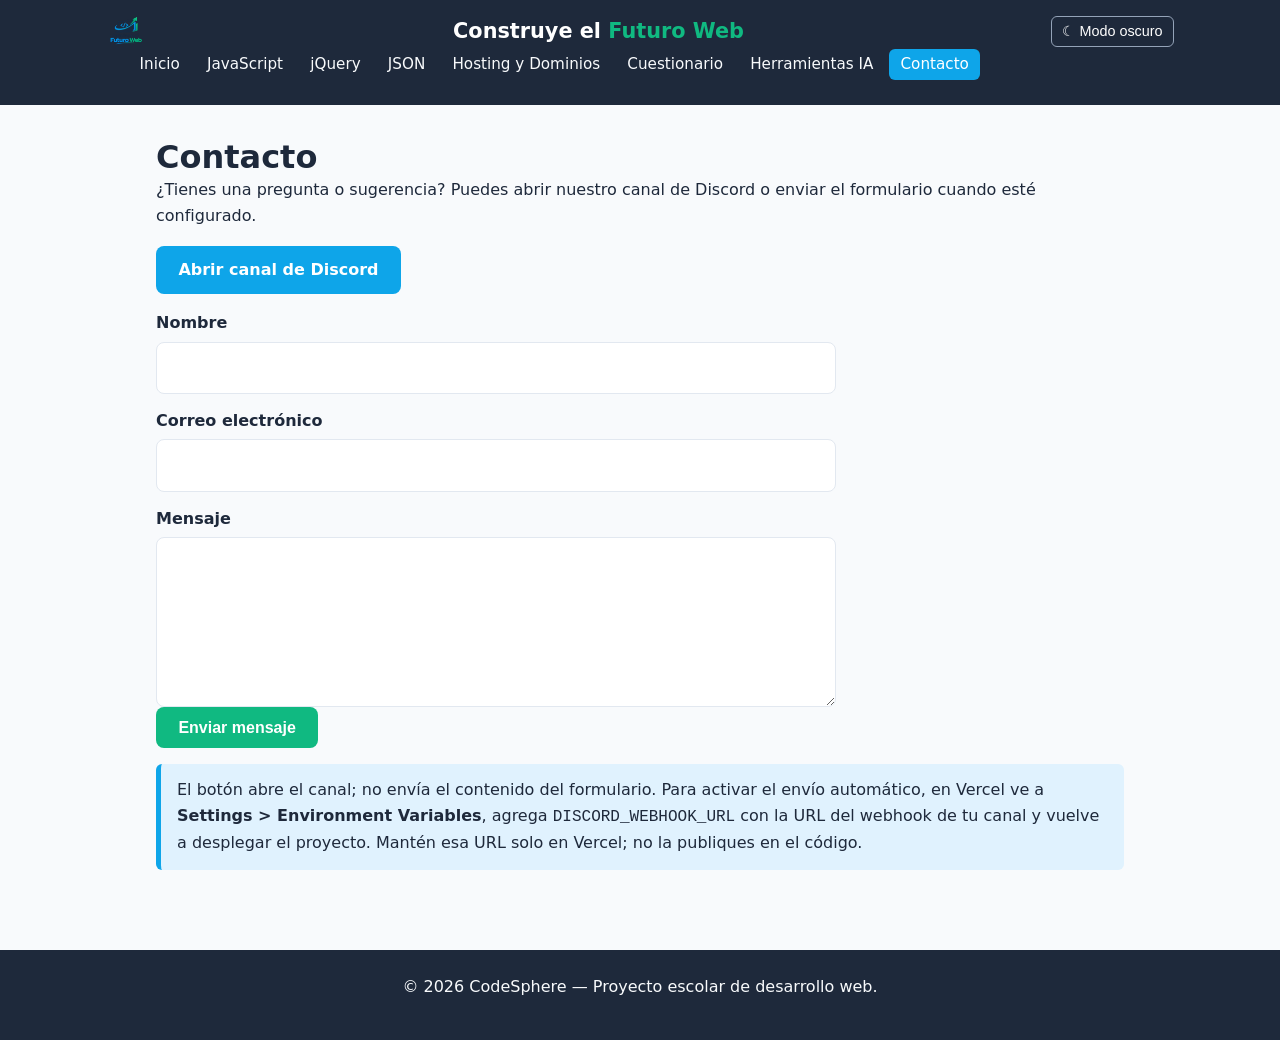
==== contacto.html @ b408973d "actualisasion" ====
<!DOCTYPE html>
<html lang="es">
<head>
<meta charset="UTF-8">
<meta name="viewport" content="width=device-width, initial-scale=1.0">
<title>Contacto | CodeSphere</title>
<link rel="stylesheet" href="styles.css">
</head>
<body>
<header class="site-header">
<nav class="nav">
  <img src="./imagenes/ChatGPT Image 8 oct 2026, 07_35_01 a.m..png" style="max-height: 40px; width: auto; object-fit: contain;" alt="Logo CodeSphere">
  <a class="brand" href="index.html">Construye el <span>Futuro Web</span></a>
  <button class="nav-toggle" aria-label="Abrir menú">☰</button>
  <button class="theme-toggle" type="button" aria-label="Cambiar modo de color" aria-pressed="false">☾ Modo oscuro</button>
  <ul id="menu">
    <li><a href="index.html">Inicio</a></li>
    <li><a href="javascript.html">JavaScript</a></li>
    <li><a href="jquery.html">jQuery</a></li>
    <li><a href="json.html">JSON</a></li>
    <li><a href="hosting-dominios.html">Hosting y Dominios</a></li>
    <li><a href="cuestionario.html">Cuestionario</a></li>
    <li><a href="herramientas-ia.html">Herramientas IA</a></li>
    <li><a href="contacto.html">Contacto</a></li>
  </ul>
</nav>
</header>
<main>
<h1>Contacto</h1>
<p>¿Tienes una pregunta o sugerencia? Puedes abrir nuestro canal de Discord o enviar el formulario cuando esté configurado.</p>
<p><a class="btn sec" href="https://discord.com/channels/1558110260764614658/1558110261846609995" target="_blank" rel="noopener noreferrer">Abrir canal de Discord</a></p>
<form id="contact-form" class="contact-form">
  <label for="contact-name">Nombre</label>
  <input id="contact-name" name="name" type="text" maxlength="100" autocomplete="name" required>
  <label for="contact-email">Correo electrónico</label>
  <input id="contact-email" name="email" type="email" maxlength="254" autocomplete="email" required>
  <label for="contact-message">Mensaje</label>
  <textarea id="contact-message" name="message" maxlength="1500" required></textarea>
  <button type="submit" class="btn">Enviar mensaje</button>
</form>
<p id="contact-status" class="contact-status" role="status" aria-live="polite"></p>
<div class="note">El botón abre el canal; no envía el contenido del formulario. Para activar el envío automático, en Vercel ve a <strong>Settings &gt; Environment Variables</strong>, agrega <code>DISCORD_WEBHOOK_URL</code> con la URL del webhook de tu canal y vuelve a desplegar el proyecto. Mantén esa URL solo en Vercel; no la publiques en el código.</div>
</main>
<footer><p>&copy; 2026 CodeSphere — Proyecto escolar de desarrollo web.</p></footer>
<script src="script.js"></script>
</body>
</html>
---- styles.css ----
:root{--azul:#1E293B;--turquesa:#0EA5E9;--verde:#10B981;--gris:#F8FAFC;--texto:#1E293B;--rojo:#EF4444;--superficie:#fff;--superficie-alt:#f1f5f9;--borde:#e2e8f0;--nota:#e0f2fe;--codigo-inline:#e2e8f0}
[data-theme="dark"]{--gris:#111827;--texto:#e5e7eb;--superficie:#1f2937;--superficie-alt:#273449;--borde:#475569;--nota:#15344a;--codigo-inline:#334155;color-scheme:dark}
*{box-sizing:border-box;margin:0;padding:0}
body{font-family:system-ui,-apple-system,"Segoe UI",Roboto,sans-serif;background:var(--gris);color:var(--texto);line-height:1.65}
a{color:var(--turquesa)}
.site-header{background:var(--azul);position:sticky;top:0;z-index:10}
.nav{max-width:1100px;margin:auto;display:flex;align-items:center;justify-content:space-between;flex-wrap:wrap;padding:.7rem 1rem}
.brand{color:#fff;font-weight:800;font-size:1.3rem;text-decoration:none}
.brand span{color:var(--verde)}
.nav ul{list-style:none;display:flex;gap:.3rem;flex-wrap:wrap}
.nav ul a{color:var(--gris);text-decoration:none;padding:.4rem .7rem;border-radius:6px;font-size:.95rem}
.nav ul a:hover,.nav ul a.active{background:var(--turquesa);color:#fff}
.nav-toggle{display:none;background:var(--turquesa);color:#fff;border:0;border-radius:6px;font-size:1.3rem;padding:.2rem .7rem;cursor:pointer}
.theme-toggle{background:transparent;color:#fff;border:1px solid #94a3b8;border-radius:6px;padding:.4rem .65rem;font-size:.9rem;cursor:pointer;white-space:nowrap}
.theme-toggle:hover{background:var(--turquesa);border-color:var(--turquesa)}
.hero{background:linear-gradient(135deg,var(--azul),#0f3a5c);color:#fff;text-align:center;padding:4rem 1rem}
.hero h1{font-size:2.6rem}
.hero p{max-width:700px;margin:1rem auto}
.hero .tag{color:var(--verde);font-weight:700;font-size:1.2rem}
main{max-width:1000px;margin:auto;padding:2rem 1rem}
h1,h2,h3{line-height:1.25}
h2{margin:2rem 0 .8rem;color:var(--texto);border-left:5px solid var(--turquesa);padding-left:.6rem}
h3{margin:1.2rem 0 .4rem}
p,ul,ol{margin-bottom:1rem}
ul,ol{padding-left:1.4rem}
.card{background:var(--superficie);border-radius:10px;padding:1.2rem;box-shadow:0 2px 8px rgba(30,41,59,.1);margin-bottom:1rem}
.grid{display:grid;grid-template-columns:repeat(auto-fit,minmax(230px,1fr));gap:1rem}
.swatch{border-radius:10px;padding:1.2rem;color:#fff;font-weight:600}
.swatch small{display:block;font-weight:400;margin-top:.4rem}
.note{background:var(--nota);border-left:5px solid var(--turquesa);padding:.8rem 1rem;border-radius:6px;margin:1rem 0}
.contact-form{max-width:680px}
.contact-form label{display:block;font-weight:600;margin:.9rem 0 .3rem}
.contact-form input,.contact-form textarea{display:block;width:100%;padding:.75rem;border:1px solid var(--borde);border-radius:8px;background:var(--superficie);color:var(--texto);font:inherit}
.contact-form textarea{min-height:170px;resize:vertical}
.contact-form input:focus,.contact-form textarea:focus{outline:2px solid var(--turquesa);outline-offset:2px}
.contact-status{margin-top:1rem;font-weight:600}
.contact-status:empty{display:none}
.table-wrap{overflow-x:auto;margin-bottom:1rem}
table{width:100%;border-collapse:collapse;background:var(--superficie);border-radius:8px;overflow:hidden}
th,td{padding:.7rem .8rem;text-align:left;border-bottom:1px solid var(--borde);vertical-align:top}
th{background:var(--azul);color:#fff}
tr:nth-child(even) td{background:var(--superficie-alt)}
pre{background:var(--azul);color:#e2e8f0;padding:1rem;border-radius:8px;overflow-x:auto;margin-bottom:1rem;font-size:.9rem}
code{font-family:Consolas,"Courier New",monospace}
p code,li code,td code{background:var(--codigo-inline);padding:.1rem .35rem;border-radius:4px;color:var(--texto)}
.k{color:#7dd3fc}.s{color:#86efac}.c{color:#94a3b8;font-style:italic}.n{color:#fcd34d}
.btn{display:inline-block;background:var(--verde);color:#fff;border:0;padding:.7rem 1.4rem;border-radius:8px;font-size:1rem;font-weight:600;cursor:pointer;text-decoration:none}
.btn:hover{background:#059669}
.btn.sec{background:var(--turquesa)}
.btn.sec:hover{background:#0284c7}
.flow{display:flex;flex-wrap:wrap;gap:.6rem;align-items:stretch;margin-bottom:1rem}
.flow .step{flex:1 1 140px;background:var(--superficie);border:2px solid var(--turquesa);border-radius:10px;padding:.8rem;text-align:center;font-size:.9rem}
.flow .step b{display:block;color:var(--verde);font-size:1.4rem}
.flow .arrow{align-self:center;font-size:1.5rem;color:var(--turquesa)}
.question{background:var(--superficie);border:2px solid var(--borde);border-radius:10px;padding:1rem;margin-bottom:1rem}
.question legend{font-weight:700;padding:0 .4rem}
.question label{display:block;padding:.35rem .5rem;border-radius:6px;cursor:pointer}
.question label:hover{background:var(--nota)}
.question.correct{border-color:var(--verde);background:#ecfdf5}
.question.wrong{border-color:var(--rojo);background:#fef2f2}
.question.empty{border-color:#f59e0b;background:#fffbeb}
[data-theme="dark"] .question.correct{background:#12352c}
[data-theme="dark"] .question.wrong{background:#451f26}
[data-theme="dark"] .question.empty{background:#453817}
.fb{margin-top:.5rem;font-size:.92rem;font-weight:600}
.result{display:none;padding:1.2rem;border-radius:10px;margin-top:1rem;text-align:center;font-size:1.1rem;color:#fff}
.result.show{display:block}
.result.good{background:var(--verde)}.result.mid{background:var(--turquesa)}.result.bad{background:var(--rojo)}
.badge{display:inline-block;padding:.15rem .6rem;border-radius:999px;font-size:.8rem;font-weight:700;color:#fff;background:var(--turquesa)}
.badge.v{background:var(--verde)}
footer{background:var(--azul);color:var(--gris);text-align:center;padding:1.5rem 1rem;margin-top:2rem}
@media(max-width:760px){
.nav-toggle{display:block}
.theme-toggle{margin-left:auto}
.nav ul{display:none;flex-direction:column;width:100%;margin-top:.6rem}
.nav ul.open{display:flex}
.hero h1{font-size:2rem}
.flow .arrow{display:none}
}
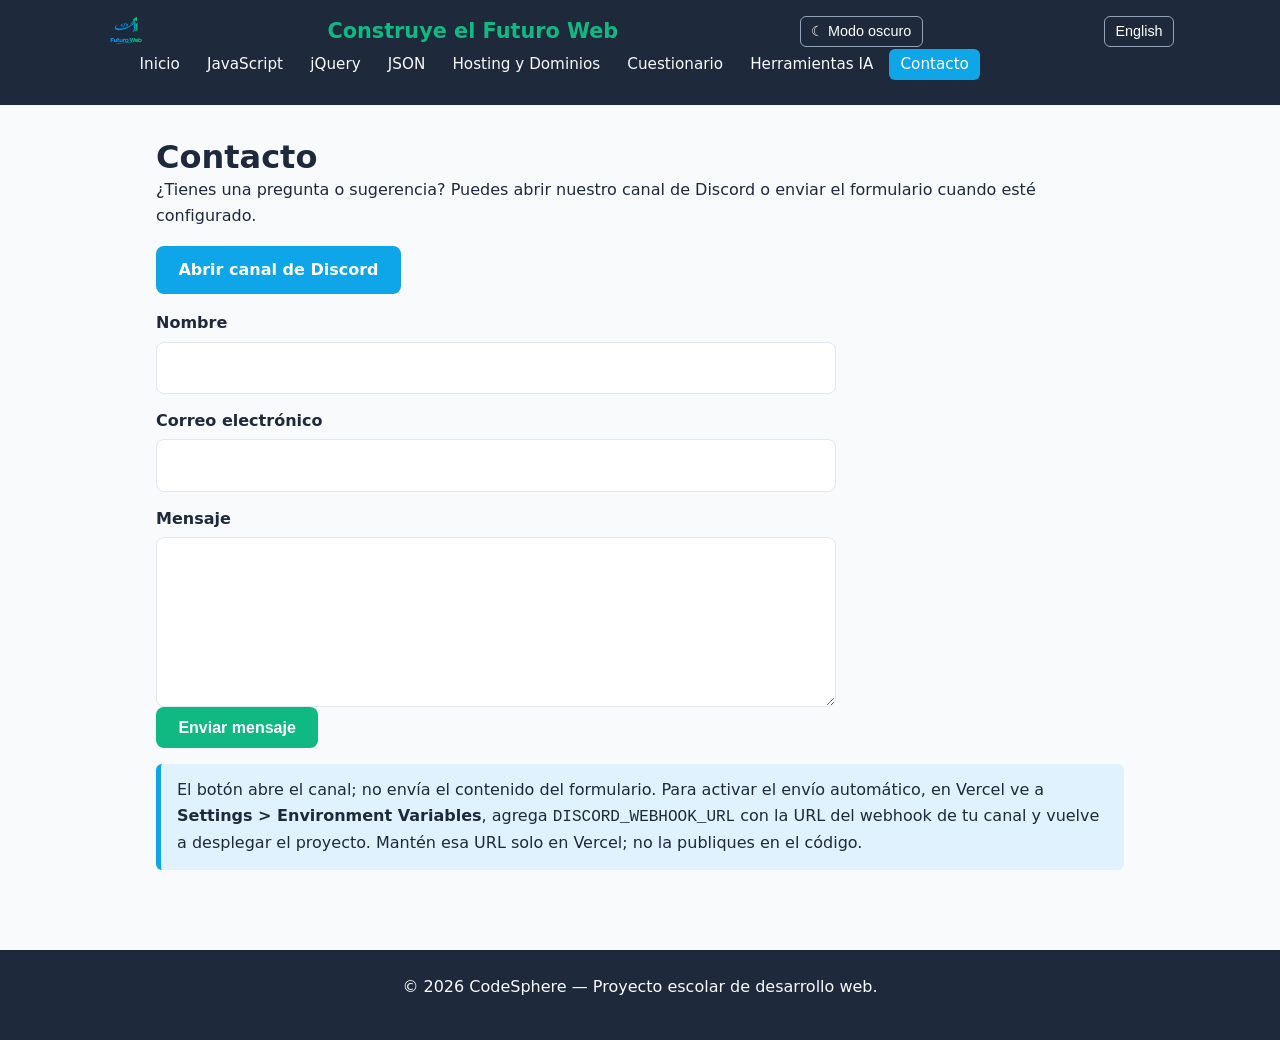
==== commit b0f75695: "arreglo" ====
--- a/contacto.html
+++ b/contacto.html
@@ -3,30 +3,31 @@
 <head>
 <meta charset="UTF-8">
 <meta name="viewport" content="width=device-width, initial-scale=1.0">
-<title>Contacto | CodeSphere</title>
+<title data-i18n="page-title-contact">Contacto | CodeSphere</title>
 <link rel="stylesheet" href="styles.css">
 </head>
 <body>
 <header class="site-header">
 <nav class="nav">
   <img src="./imagenes/ChatGPT Image 8 oct 2026, 07_35_01 a.m..png" style="max-height: 40px; width: auto; object-fit: contain;" alt="Logo CodeSphere">
-  <a class="brand" href="index.html">Construye el <span>Futuro Web</span></a>
+  <a class="brand" href="index.html"><span data-i18n="brand-prefix">Construye el</span> <span data-i18n="brand-accent">Futuro Web</span></a>
   <button class="nav-toggle" aria-label="Abrir menú">☰</button>
   <button class="theme-toggle" type="button" aria-label="Cambiar modo de color" aria-pressed="false">☾ Modo oscuro</button>
+  <button class="lang-toggle" type="button" data-lang="en" aria-label="Cambiar idioma a inglés">English</button>
   <ul id="menu">
-    <li><a href="index.html">Inicio</a></li>
-    <li><a href="javascript.html">JavaScript</a></li>
-    <li><a href="jquery.html">jQuery</a></li>
-    <li><a href="json.html">JSON</a></li>
-    <li><a href="hosting-dominios.html">Hosting y Dominios</a></li>
-    <li><a href="cuestionario.html">Cuestionario</a></li>
-    <li><a href="herramientas-ia.html">Herramientas IA</a></li>
-    <li><a href="contacto.html">Contacto</a></li>
+    <li><a href="index.html" data-i18n="nav-home">Inicio</a></li>
+    <li><a href="javascript.html" data-i18n="nav-javascript">JavaScript</a></li>
+    <li><a href="jquery.html" data-i18n="nav-jquery">jQuery</a></li>
+    <li><a href="json.html" data-i18n="nav-json">JSON</a></li>
+    <li><a href="hosting-dominios.html" data-i18n="nav-hosting">Hosting y Dominios</a></li>
+    <li><a href="cuestionario.html" data-i18n="nav-quiz">Cuestionario</a></li>
+    <li><a href="herramientas-ia.html" data-i18n="nav-ai">Herramientas IA</a></li>
+    <li><a href="contacto.html" data-i18n="nav-contact">Contacto</a></li>
   </ul>
 </nav>
 </header>
 <main>
-<h1>Contacto</h1>
+<h1 data-i18n="page-heading-contact">Contacto</h1>
 <p>¿Tienes una pregunta o sugerencia? Puedes abrir nuestro canal de Discord o enviar el formulario cuando esté configurado.</p>
 <p><a class="btn sec" href="https://discord.com/channels/1558110260764614658/1558110261846609995" target="_blank" rel="noopener noreferrer">Abrir canal de Discord</a></p>
 <form id="contact-form" class="contact-form">
@@ -41,7 +42,7 @@
 <p id="contact-status" class="contact-status" role="status" aria-live="polite"></p>
 <div class="note">El botón abre el canal; no envía el contenido del formulario. Para activar el envío automático, en Vercel ve a <strong>Settings &gt; Environment Variables</strong>, agrega <code>DISCORD_WEBHOOK_URL</code> con la URL del webhook de tu canal y vuelve a desplegar el proyecto. Mantén esa URL solo en Vercel; no la publiques en el código.</div>
 </main>
-<footer><p>&copy; 2026 CodeSphere — Proyecto escolar de desarrollo web.</p></footer>
+<footer><p data-i18n="footer-text">&copy; 2026 CodeSphere — Proyecto escolar de desarrollo web.</p></footer>
 <script src="script.js"></script>
 </body>
 </html>
--- a/styles.css
+++ b/styles.css
@@ -13,6 +13,8 @@
 .nav-toggle{display:none;background:var(--turquesa);color:#fff;border:0;border-radius:6px;font-size:1.3rem;padding:.2rem .7rem;cursor:pointer}
 .theme-toggle{background:transparent;color:#fff;border:1px solid #94a3b8;border-radius:6px;padding:.4rem .65rem;font-size:.9rem;cursor:pointer;white-space:nowrap}
 .theme-toggle:hover{background:var(--turquesa);border-color:var(--turquesa)}
+.lang-toggle{background:transparent;color:#fff;border:1px solid #94a3b8;border-radius:6px;padding:.4rem .65rem;font-size:.9rem;cursor:pointer;white-space:nowrap}
+.lang-toggle:hover{background:var(--turquesa);border-color:var(--turquesa)}
 .hero{background:linear-gradient(135deg,var(--azul),#0f3a5c);color:#fff;text-align:center;padding:4rem 1rem}
 .hero h1{font-size:2.6rem}
 .hero p{max-width:700px;margin:1rem auto}
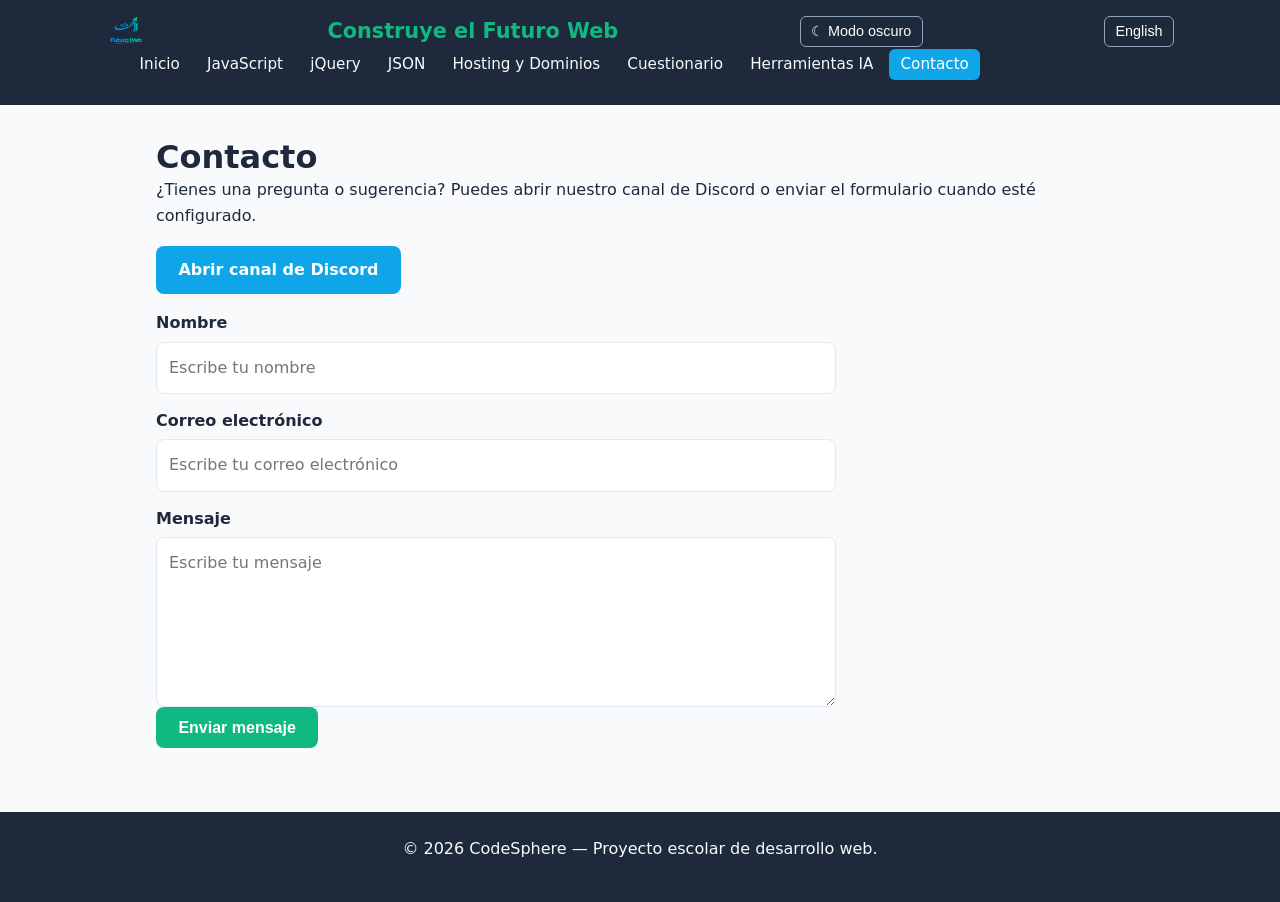
==== commit 51cd8bc0: "final" ====
--- a/contacto.html
+++ b/contacto.html
@@ -28,19 +28,18 @@
 </header>
 <main>
 <h1 data-i18n="page-heading-contact">Contacto</h1>
-<p>¿Tienes una pregunta o sugerencia? Puedes abrir nuestro canal de Discord o enviar el formulario cuando esté configurado.</p>
-<p><a class="btn sec" href="https://discord.com/channels/1558110260764614658/1558110261846609995" target="_blank" rel="noopener noreferrer">Abrir canal de Discord</a></p>
+<p data-i18n="contact-intro">¿Tienes una pregunta o sugerencia? Puedes abrir nuestro canal de Discord o enviar el formulario cuando esté configurado.</p>
+<p><a class="btn sec" href="https://discord.com/channels/1558110260764614658/1558110261846609995" target="_blank" rel="noopener noreferrer" data-i18n="contact-discord">Abrir canal de Discord</a></p>
 <form id="contact-form" class="contact-form">
-  <label for="contact-name">Nombre</label>
-  <input id="contact-name" name="name" type="text" maxlength="100" autocomplete="name" required>
-  <label for="contact-email">Correo electrónico</label>
-  <input id="contact-email" name="email" type="email" maxlength="254" autocomplete="email" required>
-  <label for="contact-message">Mensaje</label>
-  <textarea id="contact-message" name="message" maxlength="1500" required></textarea>
-  <button type="submit" class="btn">Enviar mensaje</button>
+  <label for="contact-name" data-i18n="contact-name">Nombre</label>
+  <input id="contact-name" name="name" type="text" maxlength="100" autocomplete="name" required data-i18n-placeholder="contact-name-placeholder">
+  <label for="contact-email" data-i18n="contact-email">Correo electrónico</label>
+  <input id="contact-email" name="email" type="email" maxlength="254" autocomplete="email" required data-i18n-placeholder="contact-email-placeholder">
+  <label for="contact-message" data-i18n="contact-message">Mensaje</label>
+  <textarea id="contact-message" name="message" maxlength="1500" required data-i18n-placeholder="contact-message-placeholder"></textarea>
+  <button type="submit" class="btn" data-i18n="contact-submit">Enviar mensaje</button>
 </form>
 <p id="contact-status" class="contact-status" role="status" aria-live="polite"></p>
-<div class="note">El botón abre el canal; no envía el contenido del formulario. Para activar el envío automático, en Vercel ve a <strong>Settings &gt; Environment Variables</strong>, agrega <code>DISCORD_WEBHOOK_URL</code> con la URL del webhook de tu canal y vuelve a desplegar el proyecto. Mantén esa URL solo en Vercel; no la publiques en el código.</div>
 </main>
 <footer><p data-i18n="footer-text">&copy; 2026 CodeSphere — Proyecto escolar de desarrollo web.</p></footer>
 <script src="script.js"></script>
